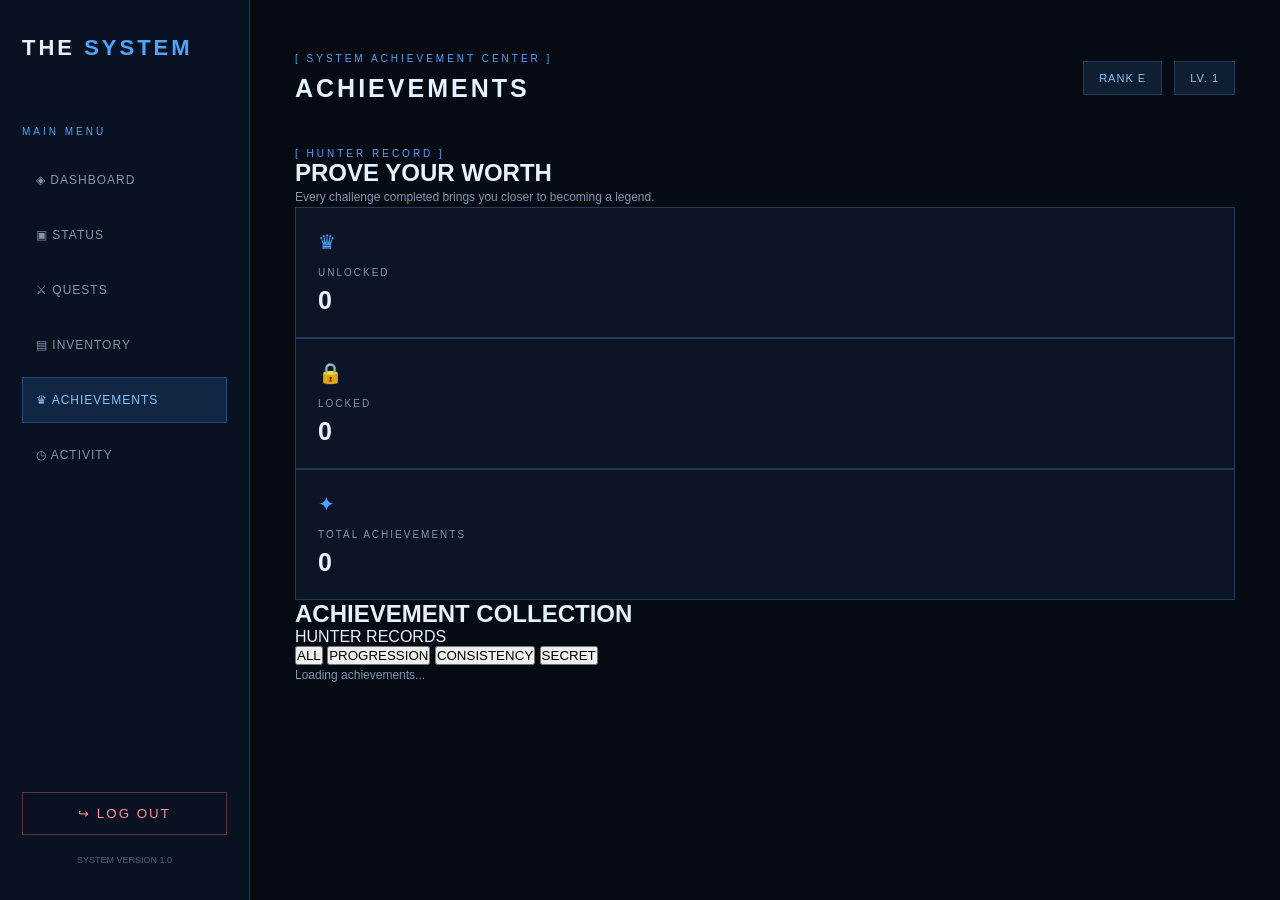
==== achievements.html @ dc0255b0 "Add achievements.html with initial layout and content" ====
```html
<!DOCTYPE html>
<html lang="en">
<head>
  <meta charset="UTF-8">
  <meta name="viewport" content="width=device-width, initial-scale=1.0">
  <title>THE SYSTEM | Achievements</title>
  <link rel="stylesheet" href="assets/css/dashboard.css">
  <link rel="stylesheet" href="assets/css/quests.css">
  <link rel="stylesheet" href="assets/css/achievements.css">
</head>
<body>

  <aside class="sidebar">
    <div class="logo">THE <span>SYSTEM</span></div>

    <div class="menu-label">MAIN MENU</div>

    <nav>
      <a href="dashboard.html" class="nav-link">◈ DASHBOARD</a>
      <a href="dashboard.html#status" class="nav-link">▣ STATUS</a>
      <a href="quests.html" class="nav-link">⚔ QUESTS</a>
      <a href="dashboard.html#inventory" class="nav-link">▤ INVENTORY</a>
      <a href="achievements.html" class="nav-link active">♛ ACHIEVEMENTS</a>
      <a href="dashboard.html#activity" class="nav-link">◷ ACTIVITY</a>
    </nav>

    <div class="sidebar-bottom">
      <button id="logoutButton">↪ LOG OUT</button>
      <p>SYSTEM VERSION 1.0</p>
    </div>
  </aside>

  <main class="main-content">

    <header class="topbar">
      <div>
        <p class="system-label">[ SYSTEM ACHIEVEMENT CENTER ]</p>
        <h1>ACHIEVEMENTS</h1>
      </div>

      <div class="topbar-right">
        <span id="hunterRank">RANK E</span>
        <span id="hunterLevel">LV. 1</span>
      </div>
    </header>

    <section class="achievement-intro">
      <p class="system-label">[ HUNTER RECORD ]</p>
      <h2>PROVE YOUR WORTH</h2>
      <p class="muted">
        Every challenge completed brings you closer to becoming a legend.
      </p>
    </section>

    <section class="achievement-summary">

      <article class="resource-card">
        <span>♛</span>
        <p>UNLOCKED</p>
        <h2 id="unlockedCount">0</h2>
      </article>

      <article class="resource-card">
        <span>🔒</span>
        <p>LOCKED</p>
        <h2 id="lockedCount">0</h2>
      </article>

      <article class="resource-card">
        <span>✦</span>
        <p>TOTAL ACHIEVEMENTS</p>
        <h2 id="totalCount">0</h2>
      </article>

    </section>

    <section class="achievement-section">

      <div class="achievement-section-heading">
        <h2>ACHIEVEMENT COLLECTION</h2>
        <span>HUNTER RECORDS</span>
      </div>

      <div class="achievement-filters">
        <button class="achievement-filter active" data-filter="all">ALL</button>
        <button class="achievement-filter" data-filter="progression">PROGRESSION</button>
        <button class="achievement-filter" data-filter="consistency">CONSISTENCY</button>
        <button class="achievement-filter" data-filter="secret">SECRET</button>
      </div>

      <div id="achievementsGrid" class="achievement-grid">
        <p class="muted">Loading achievements...</p>
      </div>

    </section>

    <p id="achievementMessage" class="system-label"></p>

  </main>

  <script type="module" src="assets/js/achievements.js"></script>

</body>
</html>
```
---- assets/css/dashboard.css ----
* {
  box-sizing: border-box;
  margin: 0;
  padding: 0;
}

:root {
  --bg: #050a13;
  --surface: #0b1525;
  --surface-2: #101e32;
  --border: #203b5c;
  --blue: #4ca5ff;
  --blue-light: #83c5ff;
  --text: #e8f2ff;
  --muted: #8295ae;
}

body {
  min-height: 100vh;
  background: var(--bg);
  color: var(--text);
  font-family: Arial, sans-serif;
}

/* SIDEBAR */

.sidebar {
  position: fixed;
  inset: 0 auto 0 0;
  width: 250px;
  padding: 35px 22px;
  background: #081221;
  border-right: 1px solid var(--border);
  display: flex;
  flex-direction: column;
}

.logo {
  font-size: 22px;
  font-weight: bold;
  letter-spacing: 3px;
  margin-bottom: 65px;
}

.logo span {
  color: var(--blue);
}

.menu-label,
.system-label {
  color: var(--blue);
  font-size: 10px;
  letter-spacing: 3px;
}

.menu-label {
  margin-bottom: 20px;
}

.sidebar nav {
  display: flex;
  flex-direction: column;
  gap: 9px;
}

.nav-link {
  padding: 15px 13px;
  color: var(--muted);
  text-decoration: none;
  font-size: 12px;
  letter-spacing: 1px;
  border: 1px solid transparent;
  transition: 0.2s;
}

.nav-link:hover,
.nav-link.active {
  color: var(--blue-light);
  background: #112642;
  border-color: #234d7b;
}

.sidebar-bottom {
  margin-top: auto;
}

.sidebar-bottom button {
  width: 100%;
  padding: 13px;
  color: #ff8d9b;
  background: transparent;
  border: 1px solid #623044;
  cursor: pointer;
  letter-spacing: 2px;
}

.sidebar-bottom p {
  color: #52647c;
  font-size: 9px;
  text-align: center;
  margin-top: 20px;
}

/* MAIN CONTENT */

.main-content {
  margin-left: 250px;
  padding: 35px 45px;
  max-width: 1600px;
}

.topbar {
  display: flex;
  justify-content: space-between;
  align-items: center;
  gap: 20px;
  margin-bottom: 45px;
}

h1 {
  font-size: 25px;
  letter-spacing: 3px;
  margin-top: 10px;
}

.topbar-right {
  display: flex;
  gap: 12px;
}

.topbar-right span {
  padding: 10px 15px;
  background: var(--surface-2);
  border: 1px solid var(--border);
  color: var(--blue-light);
  font-size: 11px;
  letter-spacing: 1px;
}

/* WELCOME */

.welcome-section {
  display: flex;
  align-items: center;
  justify-content: space-between;
  padding: 30px;
  background: linear-gradient(110deg, #102b4d, #0a1526 75%);
  border: 1px solid #28527d;
  margin-bottom: 25px;
}

.welcome-section h2 {
  font-size: 30px;
  letter-spacing: 2px;
  margin: 12px 0;
}

.muted {
  color: var(--muted);
  font-size: 12px;
}

.hunter-avatar {
  width: 90px;
  height: 90px;
  display: grid;
  place-items: center;
  font-size: 42px;
  background: #0a192c;
  border: 1px solid var(--blue);
  box-shadow: 0 0 25px #1d5a9680;
}

/* EXPERIENCE */

.progress-section,
.panel,
.resource-card {
  background: var(--surface);
  border: 1px solid var(--border);
}

.progress-section {
  padding: 25px;
  margin-bottom: 25px;
}

.section-heading,
.panel-heading {
  display: flex;
  align-items: center;
  justify-content: space-between;
  gap: 15px;
}

.section-heading {
  margin-bottom: 17px;
}

.section-heading h2,
.panel-heading h2 {
  font-size: 13px;
  letter-spacing: 2px;
}

.section-heading span,
.panel-heading span {
  color: var(--blue-light);
  font-size: 10px;
  letter-spacing: 1px;
}

.xp-track {
  height: 10px;
  background: #17263a;
  overflow: hidden;
}

.xp-fill {
  width: 0%;
  height: 100%;
  background: linear-gradient(90deg, #1764ad, #72c4ff);
  transition: width 0.4s;
}
/* STREAK CARDS */
.streak-grid {
  display: grid;
  grid-template-columns: repeat(2, minmax(0, 1fr));
  gap: 24px;
  margin: 24px 0;
}

.streak-card {
  background: #0c1728;
  border: 1px solid #203b5c;
  padding: 28px;
  min-height: 150px;
}

.streak-card .stat-icon {
  font-size: 28px;
  display: block;
  margin-bottom: 16px;
}

.streak-card .stat-label {
  color: #8195b0;
  font-size: 13px;
  letter-spacing: 2px;
  font-weight: 700;
}

.streak-card .stat-value {
  color: #e5efff;
  font-size: 36px;
  font-weight: 800;
  margin-top: 8px;
}

.streak-card .stat-description {
  color: #8195b0;
  font-size: 13px;
  margin-top: 6px;
}

@media (max-width: 650px) {
  .streak-grid {
    grid-template-columns: 1fr;
  }
}

.progress-section .muted {
  margin-top: 12px;
}

/* RESOURCE CARDS */

.resource-grid {
  display: grid;
  grid-template-columns: repeat(3, 1fr);
  gap: 18px;
  margin-bottom: 25px;
}

.resource-card {
  padding: 22px;
}

.resource-card span {
  color: var(--blue);
  font-size: 20px;
}

.resource-card p {
  color: var(--muted);
  font-size: 10px;
  letter-spacing: 2px;
  margin: 13px 0 8px;
}

.resource-card h2 {
  font-size: 25px;
}

/* PANELS */

.content-grid {
  display: grid;
  grid-template-columns: 1fr 1fr;
  gap: 20px;
  margin-bottom: 20px;
}

.panel {
  padding: 25px;
  min-width: 0;
}

.panel-heading {
  padding-bottom: 20px;
  border-bottom: 1px solid var(--border);
  margin-bottom: 20px;
}

.stats-list {
  display: flex;
  flex-direction: column;
  gap: 17px;
}

.secondary-panel {
  margin-bottom: 20px;
  min-height: 130px;
}

.secondary-panel > .muted {
  margin-top: 10px;
}

#dashboardMessage {
  margin-top: 20px;
}

/* MOBILE */

@media (max-width: 900px) {
  .sidebar {
    width: 190px;
  }

  .main-content {
    margin-left: 190px;
    padding: 25px;
  }

  .content-grid {
    grid-template-columns: 1fr;
  }
}

@media (max-width: 600px) {
  .sidebar {
    position: relative;
    width: 100%;
    padding: 18px;
    border-right: none;
    border-bottom: 1px solid var(--border);
  }

  .logo {
    margin-bottom: 20px;
  }

  .menu-label {
    display: none;
  }

  .sidebar nav {
    flex-direction: row;
    flex-wrap: wrap;
    gap: 5px;
  }

  .nav-link {
    padding: 10px;
    font-size: 10px;
  }

  .sidebar-bottom {
    margin-top: 15px;
  }

  .sidebar-bottom p {
    margin-top: 10px;
  }

  .main-content {
    margin-left: 0;
    padding: 20px 15px;
  }

  .topbar {
    align-items: flex-start;
    flex-direction: column;
    margin-bottom: 25px;
  }

  .welcome-section {
    padding: 20px;
  }

  .welcome-section h2 {
    font-size: 22px;
  }

  .hunter-avatar {
    width: 65px;
    height: 65px;
    font-size: 30px;
  }

  .resource-grid {
    gap: 9px;
  }

  .resource-card {
    padding: 13px;
  }

  .resource-card h2 {
    font-size: 19px;
  }
}

/* HUNTER ATTRIBUTES */

.stat-row {
  display: flex;
  justify-content: space-between;
  align-items: center;
  padding: 12px 14px;
  background: var(--surface-2);
  border-left: 2px solid var(--blue);
}

.stat-row span {
  color: var(--blue-light);
  font-size: 12px;
  letter-spacing: 2px;
}

.stat-row strong {
  color: var(--text);
  font-size: 14px;
}

/* QUEST CARDS */

.quest-card {
  padding: 15px;
  margin-bottom: 12px;
  background: var(--surface-2);
  border: 1px solid var(--border);
  border-left: 3px solid var(--blue);
}

.quest-card h3 {
  color: var(--blue-light);
  font-size: 13px;
  margin-bottom: 8px;
}

.quest-card p {
  color: var(--muted);
  font-size: 11px;
  line-height: 1.6;
  margin-top: 5px;
}

.quest-card p:last-child {
  color: #8cbfff;
  letter-spacing: 1px;
  font-size: 10px;
}

/* BUTTON FEEDBACK */

button:disabled {
  opacity: 0.5;
  cursor: not-allowed;
}
---- assets/css/quests.css ----
/* =========================================
   THE SYSTEM RPG — QUEST BOARD
========================================= */

.quest-intro {
  margin: 30px 0;
  padding: 28px;
  background: linear-gradient(120deg, #101d35, #172b4d);
  border: 1px solid var(--border);
  border-left: 3px solid var(--blue);
}

.quest-intro h2 {
  margin: 12px 0;
  color: var(--text);
  font-size: 22px;
  letter-spacing: 2px;
}

.muted {
  color: var(--muted);
  font-size: 12px;
  line-height: 1.7;
}

/* Summary cards */

.quest-summary {
  display: grid;
  grid-template-columns: repeat(3, 1fr);
  gap: 16px;
  margin-bottom: 35px;
}

.quest-summary .resource-card {
  padding: 20px;
  background: var(--surface-2);
  border: 1px solid var(--border);
}

.quest-summary .resource-card span {
  font-size: 20px;
  color: var(--blue-light);
}

.quest-summary .resource-card p {
  margin: 12px 0 6px;
  color: var(--muted);
  font-size: 10px;
  letter-spacing: 2px;
}

.quest-summary .resource-card h2 {
  color: var(--text);
  font-size: 27px;
}

/* Quest sections */

.quest-section {
  margin: 35px 0;
}

.quest-section-heading {
  display: flex;
  justify-content: space-between;
  align-items: center;
  gap: 15px;
  margin-bottom: 18px;
}

.quest-section-heading h2 {
  color: var(--text);
  font-size: 14px;
  letter-spacing: 2px;
}

.quest-section-heading span {
  color: var(--blue-light);
  font-size: 10px;
  letter-spacing: 1px;
}

/* Filters */

.quest-filters {
  display: flex;
  flex-wrap: wrap;
  gap: 10px;
  margin-bottom: 20px;
}

.filter-button {
  padding: 9px 18px;
  background: var(--surface-2);
  border: 1px solid var(--border);
  color: var(--muted);
  font-size: 10px;
  letter-spacing: 1px;
  cursor: pointer;
  transition: 0.2s ease;
}

.filter-button:hover,
.filter-button.active {
  background: var(--blue);
  border-color: var(--blue);
  color: white;
}

/* Quest grid */

.quest-grid {
  display: grid;
  grid-template-columns: repeat(2, minmax(0, 1fr));
  gap: 16px;
}

/* Quest cards */

.quest-card {
  position: relative;
  padding: 20px;
  background: var(--surface-2);
  border: 1px solid var(--border);
  border-left: 3px solid var(--blue);
  transition: 0.2s ease;
}

.quest-card:hover {
  border-color: var(--blue-light);
  transform: translateY(-2px);
}

.quest-card h3 {
  margin: 12px 0 8px;
  color: var(--blue-light);
  font-size: 14px;
  letter-spacing: 1px;
}

.quest-card p {
  color: var(--muted);
  font-size: 11px;
  line-height: 1.7;
}

.quest-meta {
  display: flex;
  flex-wrap: wrap;
  gap: 8px;
  margin: 12px 0;
}

.quest-tag {
  padding: 5px 8px;
  background: #172b4d;
  border: 1px solid var(--border);
  color: var(--blue-light);
  font-size: 9px;
  letter-spacing: 1px;
}

.quest-rewards {
  display: flex;
  gap: 18px;
  margin: 15px 0;
  color: var(--text);
  font-size: 11px;
}

.quest-action {
  width: 100%;
  margin-top: 12px;
  padding: 11px;
  background: transparent;
  border: 1px solid var(--blue);
  color: var(--blue-light);
  font-size: 10px;
  font-weight: bold;
  letter-spacing: 2px;
  cursor: pointer;
  transition: 0.2s ease;
}

.quest-action:hover {
  background: var(--blue);
  color: white;
}

.quest-action:disabled {
  opacity: 0.45;
  cursor: not-allowed;
}

.quest-status {
  display: inline-block;
  padding: 5px 9px;
  font-size: 9px;
  letter-spacing: 1px;
  border: 1px solid var(--border);
  color: var(--muted);
}

.quest-status.active {
  color: #8cbfff;
  border-color: #426b9e;
}

.quest-status.completed {
  color: #8fe0b0;
  border-color: #397b59;
}

/* Responsive */

@media (max-width: 850px) {
  .quest-grid {
    grid-template-columns: 1fr;
  }
}

@media (max-width: 600px) {
  .quest-summary {
    grid-template-columns: 1fr;
  }

  .quest-intro {
    padding: 20px;
  }

  .quest-intro h2 {
    font-size: 17px;
  }

  .quest-section-heading {
    align-items: flex-start;
    flex-direction: column;
  }
}
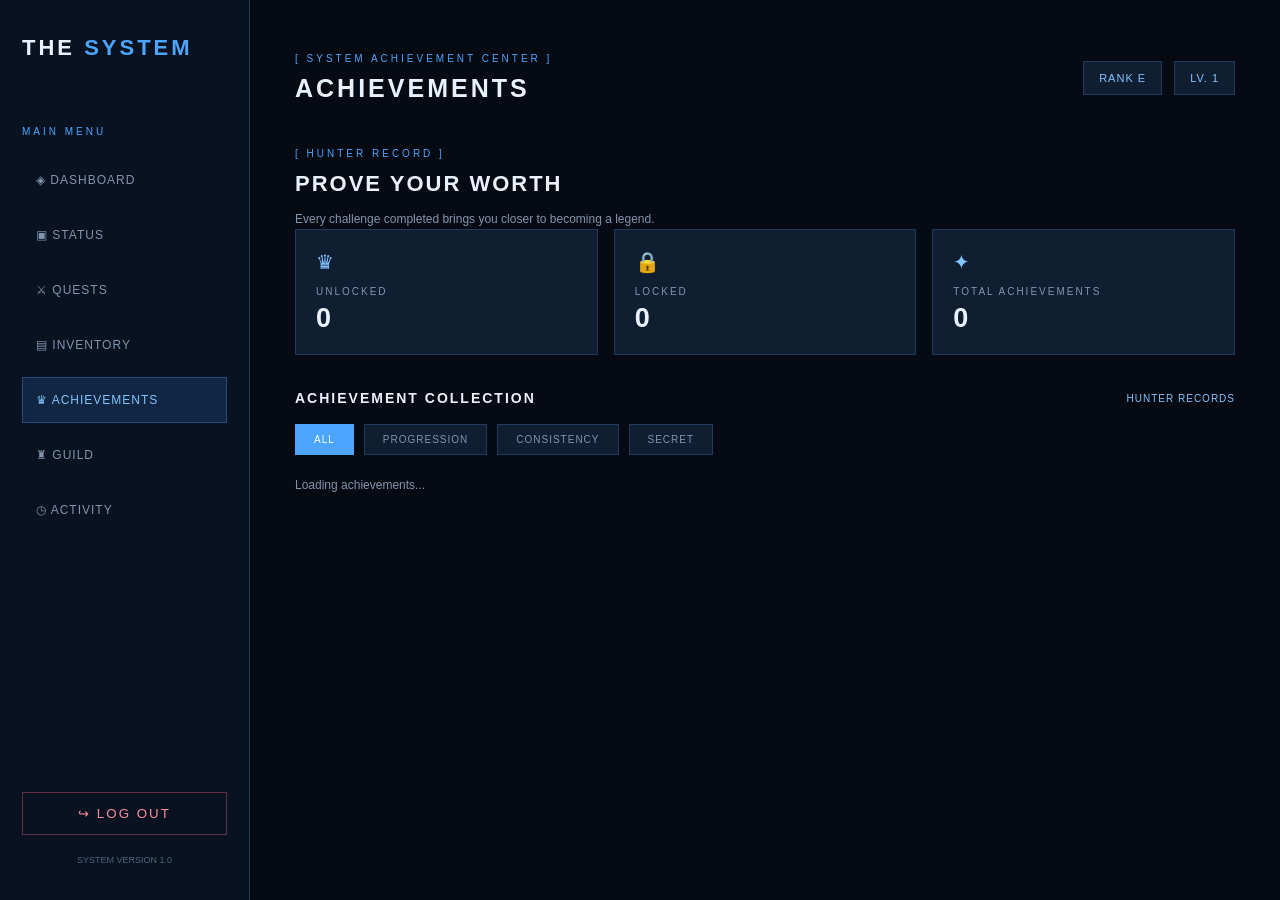
==== commit b643a3de: "Add GUILD link to achievements navigation" ====
--- a/achievements.html
+++ b/achievements.html
@@ -22,6 +22,7 @@
       <a href="quests.html" class="nav-link">⚔ QUESTS</a>
       <a href="dashboard.html#inventory" class="nav-link">▤ INVENTORY</a>
       <a href="achievements.html" class="nav-link active">♛ ACHIEVEMENTS</a>
+      <a href="guild.html" class="nav-link">♜ GUILD</a>
       <a href="dashboard.html#activity" class="nav-link">◷ ACTIVITY</a>
     </nav>
 
--- a/assets/css/dashboard.css
+++ b/assets/css/dashboard.css
@@ -490,3 +490,205 @@
   opacity: 0.5;
   cursor: not-allowed;
 }
+
+/* PANEL QUICK LINKS */
+.panel-footer {
+  display: flex;
+  justify-content: flex-end;
+  margin-top: 20px;
+  padding-top: 14px;
+  border-top: 1px solid var(--border);
+}
+
+.panel-link {
+  color: var(--blue-light);
+  text-decoration: none;
+  font-size: 0.8rem;
+  font-weight: 700;
+  letter-spacing: 1px;
+  transition: color 0.2s ease;
+}
+
+.panel-link:hover {
+  color: var(--text);
+}
+/* =========================================
+   MISSION GOALS
+========================================= */
+
+.mission-goals {
+  margin-top: 24px;
+}
+
+.goal-card {
+  padding: 20px;
+  margin-top: 16px;
+  background: rgba(255, 255, 255, 0.025);
+  border: 1px solid var(--border);
+  border-radius: 12px;
+}
+
+.goal-heading {
+  display: flex;
+  justify-content: space-between;
+  align-items: center;
+  margin-bottom: 14px;
+  color: var(--text);
+  font-weight: 700;
+  letter-spacing: 1px;
+}
+
+.goal-heading strong {
+  font-size: 20px;
+  color: #ffffff;
+}
+
+.goal-track {
+  width: 100%;
+  height: 10px;
+  background: rgba(255, 255, 255, 0.08);
+  border-radius: 20px;
+  overflow: hidden;
+}
+
+.goal-fill {
+  height: 100%;
+  width: 0%;
+  border-radius: 20px;
+  transition: width 0.6s ease;
+}
+
+.daily-fill {
+  background: linear-gradient(90deg, #2476d2, #54baff);
+  box-shadow: 0 0 12px rgba(84, 186, 255, 0.35);
+}
+
+.weekly-fill {
+  background: linear-gradient(90deg, #168c62, #55d99b);
+  box-shadow: 0 0 12px rgba(85, 217, 155, 0.35);
+}
+
+.goal-card .muted {
+  margin-top: 10px;
+  font-size: 11px;
+  letter-spacing: 1px;
+}
+
+@media (max-width: 600px) {
+  .goal-card {
+    padding: 15px;
+  }
+
+  .goal-heading strong {
+    font-size: 17px;
+  }
+}
+
+/* =========================================
+   HUNTER RANK PROGRESSION
+========================================= */
+
+.rank-progression {
+  margin-top: 24px;
+}
+
+.rank-overview {
+  display: grid;
+  grid-template-columns: 1fr 1fr;
+  gap: 16px;
+  margin-top: 20px;
+}
+
+.current-rank,
+.next-rank {
+  display: flex;
+  flex-direction: column;
+  align-items: center;
+  justify-content: center;
+  padding: 24px 16px;
+  background: rgba(255, 255, 255, 0.025);
+  border: 1px solid var(--border);
+  border-radius: 12px;
+}
+
+.current-rank span,
+.next-rank span {
+  color: var(--muted);
+  font-size: 10px;
+  font-weight: 700;
+  letter-spacing: 2px;
+}
+
+.current-rank strong,
+.next-rank strong {
+  margin: 8px 0;
+  font-size: 42px;
+  font-weight: 900;
+  color: #54baff;
+  text-shadow: 0 0 18px rgba(84, 186, 255, 0.35);
+}
+
+.next-rank strong {
+  color: #d5b56a;
+  text-shadow: 0 0 18px rgba(213, 181, 106, 0.3);
+}
+
+.next-rank small {
+  color: var(--muted);
+  font-size: 10px;
+  letter-spacing: 1px;
+}
+
+.rank-progress-info {
+  display: flex;
+  justify-content: space-between;
+  align-items: center;
+  gap: 12px;
+  margin: 24px 0 12px;
+  color: var(--muted);
+  font-size: 11px;
+  font-weight: 700;
+  letter-spacing: 1px;
+}
+
+.rank-progress-info strong {
+  color: #fff;
+  font-size: 13px;
+  text-align: right;
+}
+
+.rank-track {
+  height: 12px;
+  background: rgba(255, 255, 255, 0.08);
+}
+
+.rank-fill {
+  background: linear-gradient(90deg, #2476d2, #d5b56a);
+  box-shadow: 0 0 14px rgba(84, 186, 255, 0.3);
+}
+
+.rank-progression > .muted {
+  margin-top: 12px;
+  font-size: 11px;
+  letter-spacing: 1px;
+}
+
+@media (max-width: 600px) {
+  .rank-overview {
+    gap: 10px;
+  }
+
+  .current-rank,
+  .next-rank {
+    padding: 18px 10px;
+  }
+
+  .current-rank strong,
+  .next-rank strong {
+    font-size: 34px;
+  }
+
+  .rank-progress-info {
+    flex-wrap: wrap;
+  }
+}
--- a/assets/css/quests.css
+++ b/assets/css/quests.css
@@ -239,3 +239,521 @@
     flex-direction: column;
   }
 }
+/* =========================================
+   THE SYSTEM RPG — ACHIEVEMENT NOTIFICATION
+========================================= */
+
+.achievement-modal {
+  position: fixed;
+  inset: 0;
+  z-index: 9999;
+  display: flex;
+  align-items: center;
+  justify-content: center;
+  padding: 20px;
+  background: rgba(3, 8, 20, 0.88);
+  backdrop-filter: blur(8px);
+}
+
+.achievement-modal.hidden {
+  display: none;
+}
+
+.achievement-modal-content {
+  position: relative;
+  width: 100%;
+  max-width: 420px;
+  padding: 35px 28px;
+  text-align: center;
+  background: linear-gradient(145deg, #101d35, #172b4d);
+  border: 1px solid #426b9e;
+  box-shadow:
+    0 0 20px rgba(66, 107, 158, 0.25),
+    0 0 60px rgba(66, 107, 158, 0.12);
+  animation: achievementAppear 0.45s ease;
+}
+
+.achievement-modal-content::before {
+  content: "";
+  position: absolute;
+  top: 0;
+  left: 15%;
+  width: 70%;
+  height: 2px;
+  background: linear-gradient(
+    90deg,
+    transparent,
+    #8cbfff,
+    transparent
+  );
+}
+
+.achievement-modal-icon {
+  display: flex;
+  align-items: center;
+  justify-content: center;
+  width: 90px;
+  height: 90px;
+  margin: 25px auto;
+  background: #203b63;
+  border: 1px solid #8cbfff;
+  box-shadow: 0 0 25px rgba(140, 191, 255, 0.2);
+  font-size: 42px;
+  animation: achievementGlow 2s infinite alternate;
+}
+
+.achievement-modal-label {
+  color: #8cbfff;
+  font-size: 11px;
+  letter-spacing: 3px;
+  font-weight: bold;
+}
+
+.achievement-modal-content h2 {
+  margin: 15px 0;
+  color: #ffffff;
+  font-size: 22px;
+  letter-spacing: 2px;
+}
+
+.achievement-modal-content > p:not(.system-label):not(.achievement-modal-label) {
+  color: #aebbd0;
+  font-size: 12px;
+  line-height: 1.7;
+}
+
+.achievement-modal-rewards {
+  display: flex;
+  justify-content: center;
+  flex-wrap: wrap;
+  gap: 20px;
+  margin: 25px 0;
+  color: #8fe0b0;
+  font-size: 12px;
+  font-weight: bold;
+}
+
+.achievement-modal-content .quest-action {
+  margin-top: 10px;
+  background: #203b63;
+  border-color: #8cbfff;
+  color: #ffffff;
+}
+
+.achievement-modal-content .quest-action:hover {
+  background: #426b9e;
+}
+
+@keyframes achievementAppear {
+  from {
+    opacity: 0;
+    transform: scale(0.85) translateY(20px);
+  }
+
+  to {
+    opacity: 1;
+    transform: scale(1) translateY(0);
+  }
+}
+
+@keyframes achievementGlow {
+  from {
+    box-shadow: 0 0 10px rgba(140, 191, 255, 0.15);
+  }
+
+  to {
+    box-shadow: 0 0 30px rgba(140, 191, 255, 0.55);
+  }
+}
+/* =========================================
+   QUEST TYPES — VISUAL IDENTITY
+========================================= */
+
+/* Card header */
+
+.quest-card-top {
+  display: flex;
+  justify-content: space-between;
+  align-items: center;
+  flex-wrap: wrap;
+  gap: 10px;
+  margin-bottom: 15px;
+}
+
+.quest-type {
+  display: inline-flex;
+  align-items: center;
+  gap: 6px;
+  padding: 6px 10px;
+  font-size: 9px;
+  font-weight: bold;
+  letter-spacing: 1.5px;
+  border: 1px solid currentColor;
+}
+
+.quest-difficulty {
+  padding: 5px 8px;
+  background: rgba(255,255,255,0.04);
+  border: 1px solid var(--border);
+  color: var(--muted);
+  font-size: 9px;
+  letter-spacing: 1px;
+}
+
+/* DAILY — BLUE */
+
+.quest-card.type-daily {
+  border-left-color: #4b9cff;
+}
+
+.type-daily .quest-type {
+  color: #75b7ff;
+  background: rgba(75,156,255,0.10);
+}
+
+/* WEEKLY — GREEN */
+
+.quest-card.type-weekly {
+  border-left-color: #45d69a;
+}
+
+.type-weekly .quest-type {
+  color: #65e5ad;
+  background: rgba(69,214,154,0.10);
+}
+
+/* SPECIAL — PURPLE */
+
+.quest-card.type-special {
+  border-left-color: #b58aff;
+}
+
+.type-special .quest-type {
+  color: #c5a3ff;
+  background: rgba(181,138,255,0.10);
+}
+
+/* MAIN — GOLD */
+
+.quest-card.type-main {
+  border-left-color: #e8bd55;
+  background: linear-gradient(
+    120deg,
+    var(--surface-2),
+    rgba(232,189,85,0.06)
+  );
+}
+
+.type-main .quest-type {
+  color: #f0ca70;
+  background: rgba(232,189,85,0.10);
+}
+
+/* DUNGEON — RED */
+
+.quest-card.type-dungeon {
+  border-left-color: #ff6474;
+}
+
+.type-dungeon .quest-type {
+  color: #ff8793;
+  background: rgba(255,100,116,0.10);
+}
+
+/* Rewards */
+
+.quest-rewards span:first-child {
+  color: #8cbfff;
+}
+
+.quest-rewards span:last-child {
+  color: #e8bd55;
+}
+
+/* Hover effects */
+
+.quest-card.type-daily:hover {
+  border-color: #4b9cff;
+}
+
+.quest-card.type-weekly:hover {
+  border-color: #45d69a;
+}
+
+.quest-card.type-special:hover {
+  border-color: #b58aff;
+}
+
+.quest-card.type-main:hover {
+  border-color: #e8bd55;
+}
+
+.quest-card.type-dungeon:hover {
+  border-color: #ff6474;
+}
+/* =========================================
+   QUEST PROGRESS & STATUS
+========================================= */
+
+.quest-progress {
+  margin: 18px 0 12px;
+}
+
+.quest-progress-info {
+  display: flex;
+  justify-content: space-between;
+  align-items: center;
+  margin-bottom: 8px;
+}
+
+.quest-progress-info span {
+  color: var(--muted);
+  font-size: 9px;
+  letter-spacing: 1.5px;
+}
+
+.quest-progress-info strong {
+  color: var(--blue-light);
+  font-size: 11px;
+}
+
+.quest-progress-track {
+  width: 100%;
+  height: 6px;
+  overflow: hidden;
+  background: #0b1425;
+  border: 1px solid var(--border);
+}
+
+.quest-progress-fill {
+  height: 100%;
+  transition: width 0.4s ease;
+}
+
+.progress-active {
+  background: #4b9cff;
+  box-shadow: 0 0 10px rgba(75,156,255,0.5);
+}
+
+.progress-completed {
+  background: #e8bd55;
+  box-shadow: 0 0 10px rgba(232,189,85,0.5);
+}
+
+.quest-status-label {
+  display: inline-block;
+  margin: 5px 0;
+  font-size: 9px;
+  font-weight: bold;
+  letter-spacing: 1.5px;
+}
+
+.quest-status-label.status-active {
+  color: #75b7ff;
+}
+
+.quest-status-label.status-ready {
+  color: #e8bd55;
+}
+/* =========================================
+   ELITE QUEST CARDS — MAIN & SPECIAL
+========================================= */
+
+/* MAIN QUEST — LEGENDARY */
+
+.quest-card.type-main {
+  position: relative;
+  overflow: hidden;
+  background: linear-gradient(
+    135deg,
+    #1b2233,
+    #292a32,
+    #17243a
+  );
+  border: 1px solid rgba(232, 189, 85, 0.45);
+  border-left: 4px solid #e8bd55;
+  box-shadow: 0 0 18px rgba(232, 189, 85, 0.07);
+}
+
+.quest-card.type-main::before {
+  content: "LEGENDARY";
+  position: absolute;
+  top: 0;
+  right: 0;
+  padding: 6px 12px;
+  background: rgba(232, 189, 85, 0.12);
+  color: #e8bd55;
+  font-size: 8px;
+  letter-spacing: 2px;
+  border-bottom: 1px solid rgba(232, 189, 85, 0.3);
+  border-left: 1px solid rgba(232, 189, 85, 0.3);
+}
+
+.quest-card.type-main:hover {
+  box-shadow: 0 0 25px rgba(232, 189, 85, 0.16);
+  transform: translateY(-4px);
+}
+
+/* SPECIAL QUEST — EPIC */
+
+.quest-card.type-special {
+  position: relative;
+  overflow: hidden;
+  background: linear-gradient(
+    135deg,
+    #211b36,
+    #29213f,
+    #171d35
+  );
+  border: 1px solid rgba(181, 138, 255, 0.4);
+  border-left: 4px solid #b58aff;
+  box-shadow: 0 0 18px rgba(181, 138, 255, 0.07);
+}
+
+.quest-card.type-special::before {
+  content: "EPIC";
+  position: absolute;
+  top: 0;
+  right: 0;
+  padding: 6px 12px;
+  background: rgba(181, 138, 255, 0.12);
+  color: #c5a3ff;
+  font-size: 8px;
+  letter-spacing: 2px;
+  border-bottom: 1px solid rgba(181, 138, 255, 0.3);
+  border-left: 1px solid rgba(181, 138, 255, 0.3);
+}
+
+.quest-card.type-special:hover {
+  box-shadow: 0 0 25px rgba(181, 138, 255, 0.18);
+  transform: translateY(-4px);
+}
+/* =========================================
+   FEATURED QUESTS
+========================================= */
+
+.featured-section {
+  padding: 22px;
+  background: linear-gradient(
+    135deg,
+    rgba(181, 138, 255, 0.04),
+    rgba(232, 189, 85, 0.04)
+  );
+  border: 1px solid var(--border);
+}
+
+.featured-section .quest-section-heading {
+  padding-bottom: 14px;
+  border-bottom: 1px solid var(--border);
+}
+
+.featured-section .quest-section-heading h2 {
+  color: #e8bd55;
+}
+
+.featured-card {
+  min-height: 230px;
+  display: flex;
+  flex-direction: column;
+}
+
+.featured-card .quest-rewards {
+  margin-top: auto;
+}
+
+.featured-card .quest-action {
+  margin-top: 18px;
+}
+
+@media (max-width: 600px) {
+  .featured-section {
+    padding: 14px;
+  }
+}
+
+/* =========================================
+   SYSTEM PROGRESSION NOTIFICATIONS
+========================================= */
+
+/* LEVEL UP — ELECTRIC BLUE */
+.achievement-modal-content.system-level-up {
+  border-color: #54baff;
+  box-shadow:
+    0 0 25px rgba(84, 186, 255, 0.35),
+    0 0 80px rgba(84, 186, 255, 0.18);
+}
+
+.achievement-modal-content.system-level-up::before {
+  background: linear-gradient(
+    90deg,
+    transparent,
+    #54baff,
+    transparent
+  );
+}
+
+.system-level-up .achievement-modal-icon {
+  background: #123b65;
+  border-color: #54baff;
+  box-shadow: 0 0 30px rgba(84, 186, 255, 0.4);
+}
+
+.system-level-up .achievement-modal-label {
+  color: #54baff;
+}
+
+/* RANK UP — LEGENDARY GOLD */
+.achievement-modal-content.system-rank-up {
+  border-color: #e5bd63;
+  box-shadow:
+    0 0 30px rgba(229, 189, 99, 0.4),
+    0 0 90px rgba(229, 189, 99, 0.2);
+}
+
+.achievement-modal-content.system-rank-up::before {
+  background: linear-gradient(
+    90deg,
+    transparent,
+    #ffe09a,
+    transparent
+  );
+}
+
+.system-rank-up .achievement-modal-icon {
+  background: #49391b;
+  border-color: #e5bd63;
+  box-shadow: 0 0 35px rgba(229, 189, 99, 0.5);
+}
+
+.system-rank-up .achievement-modal-label {
+  color: #ffe09a;
+}
+
+.system-rank-up h2 {
+  color: #ffe09a;
+  text-shadow: 0 0 15px rgba(229, 189, 99, 0.35);
+}
+
+/* SPECIAL ANIMATION */
+@keyframes systemNotificationAppear {
+  0% {
+    opacity: 0;
+    transform: scale(0.7);
+    filter: brightness(2);
+  }
+
+  60% {
+    opacity: 1;
+    transform: scale(1.04);
+  }
+
+  100% {
+    transform: scale(1);
+    filter: brightness(1);
+  }
+}
+
+.achievement-modal-content.system-level-up,
+.achievement-modal-content.system-rank-up {
+  animation: systemNotificationAppear 0.65s ease;
+}
--- a/assets/css/achievements.css
+++ b/assets/css/achievements.css
@@ -0,0 +1,253 @@
+```css
+/* =========================================
+   THE SYSTEM RPG — ACHIEVEMENTS
+========================================= */
+
+.achievement-intro {
+  margin: 30px 0;
+  padding: 28px;
+  background: linear-gradient(120deg, #101d35, #172b4d);
+  border: 1px solid var(--border);
+  border-left: 3px solid var(--blue);
+}
+
+.achievement-intro h2 {
+  margin: 12px 0;
+  color: var(--text);
+  font-size: 22px;
+  letter-spacing: 2px;
+}
+
+/* Summary */
+
+.achievement-summary {
+  display: grid;
+  grid-template-columns: repeat(3, 1fr);
+  gap: 16px;
+  margin-bottom: 35px;
+}
+
+.achievement-summary .resource-card {
+  padding: 20px;
+  background: var(--surface-2);
+  border: 1px solid var(--border);
+}
+
+.achievement-summary .resource-card span {
+  font-size: 20px;
+  color: var(--blue-light);
+}
+
+.achievement-summary .resource-card p {
+  margin: 12px 0 6px;
+  color: var(--muted);
+  font-size: 10px;
+  letter-spacing: 2px;
+}
+
+.achievement-summary .resource-card h2 {
+  color: var(--text);
+  font-size: 27px;
+}
+
+/* Section */
+
+.achievement-section {
+  margin: 35px 0;
+}
+
+.achievement-section-heading {
+  display: flex;
+  justify-content: space-between;
+  align-items: center;
+  gap: 15px;
+  margin-bottom: 18px;
+}
+
+.achievement-section-heading h2 {
+  color: var(--text);
+  font-size: 14px;
+  letter-spacing: 2px;
+}
+
+.achievement-section-heading span {
+  color: var(--blue-light);
+  font-size: 10px;
+  letter-spacing: 1px;
+}
+
+/* Filters */
+
+.achievement-filters {
+  display: flex;
+  flex-wrap: wrap;
+  gap: 10px;
+  margin-bottom: 20px;
+}
+
+.achievement-filter {
+  padding: 9px 18px;
+  background: var(--surface-2);
+  border: 1px solid var(--border);
+  color: var(--muted);
+  font-size: 10px;
+  letter-spacing: 1px;
+  cursor: pointer;
+  transition: 0.2s ease;
+}
+
+.achievement-filter:hover,
+.achievement-filter.active {
+  background: var(--blue);
+  border-color: var(--blue);
+  color: white;
+}
+
+/* Grid */
+
+.achievement-grid {
+  display: grid;
+  grid-template-columns: repeat(3, minmax(0, 1fr));
+  gap: 16px;
+}
+
+/* Cards */
+
+.achievement-card {
+  position: relative;
+  padding: 22px;
+  background: var(--surface-2);
+  border: 1px solid var(--border);
+  border-top: 3px solid var(--blue);
+  transition: 0.2s ease;
+}
+
+.achievement-card:hover {
+  border-color: var(--blue-light);
+  transform: translateY(-3px);
+}
+
+.achievement-card.locked {
+  opacity: 0.65;
+  border-top-color: #46516a;
+}
+
+.achievement-card.unlocked {
+  border-top-color: #8cbfff;
+  box-shadow: 0 0 15px rgba(80, 145, 230, 0.08);
+}
+
+.achievement-icon {
+  display: flex;
+  align-items: center;
+  justify-content: center;
+  width: 54px;
+  height: 54px;
+  margin-bottom: 16px;
+  background: #172b4d;
+  border: 1px solid var(--border);
+  font-size: 26px;
+}
+
+.achievement-card.locked .achievement-icon {
+  filter: grayscale(1);
+}
+
+.achievement-card h3 {
+  margin-bottom: 9px;
+  color: var(--blue-light);
+  font-size: 13px;
+  letter-spacing: 1px;
+}
+
+.achievement-card p {
+  min-height: 38px;
+  color: var(--muted);
+  font-size: 11px;
+  line-height: 1.7;
+}
+
+.achievement-meta {
+  display: flex;
+  flex-wrap: wrap;
+  gap: 7px;
+  margin: 14px 0;
+}
+
+.achievement-tag {
+  padding: 5px 8px;
+  background: #172b4d;
+  border: 1px solid var(--border);
+  color: var(--blue-light);
+  font-size: 9px;
+  letter-spacing: 1px;
+}
+
+.achievement-rewards {
+  display: flex;
+  gap: 14px;
+  margin-top: 15px;
+  color: var(--text);
+  font-size: 10px;
+}
+
+.achievement-progress {
+  height: 5px;
+  margin-top: 15px;
+  overflow: hidden;
+  background: #26334a;
+}
+
+.achievement-progress-fill {
+  height: 100%;
+  background: linear-gradient(90deg, #426b9e, #8cbfff);
+  transition: width 0.3s ease;
+}
+
+.achievement-unlocked-label {
+  display: inline-block;
+  margin-top: 14px;
+  color: #8fe0b0;
+  font-size: 9px;
+  letter-spacing: 1px;
+}
+
+.achievement-locked-label {
+  display: inline-block;
+  margin-top: 14px;
+  color: var(--muted);
+  font-size: 9px;
+  letter-spacing: 1px;
+}
+
+/* Responsive */
+
+@media (max-width: 1000px) {
+  .achievement-grid {
+    grid-template-columns: repeat(2, minmax(0, 1fr));
+  }
+}
+
+@media (max-width: 600px) {
+  .achievement-summary {
+    grid-template-columns: 1fr;
+  }
+
+  .achievement-grid {
+    grid-template-columns: 1fr;
+  }
+
+  .achievement-intro {
+    padding: 20px;
+  }
+
+  .achievement-intro h2 {
+    font-size: 17px;
+  }
+
+  .achievement-section-heading {
+    align-items: flex-start;
+    flex-direction: column;
+  }
+}
+```
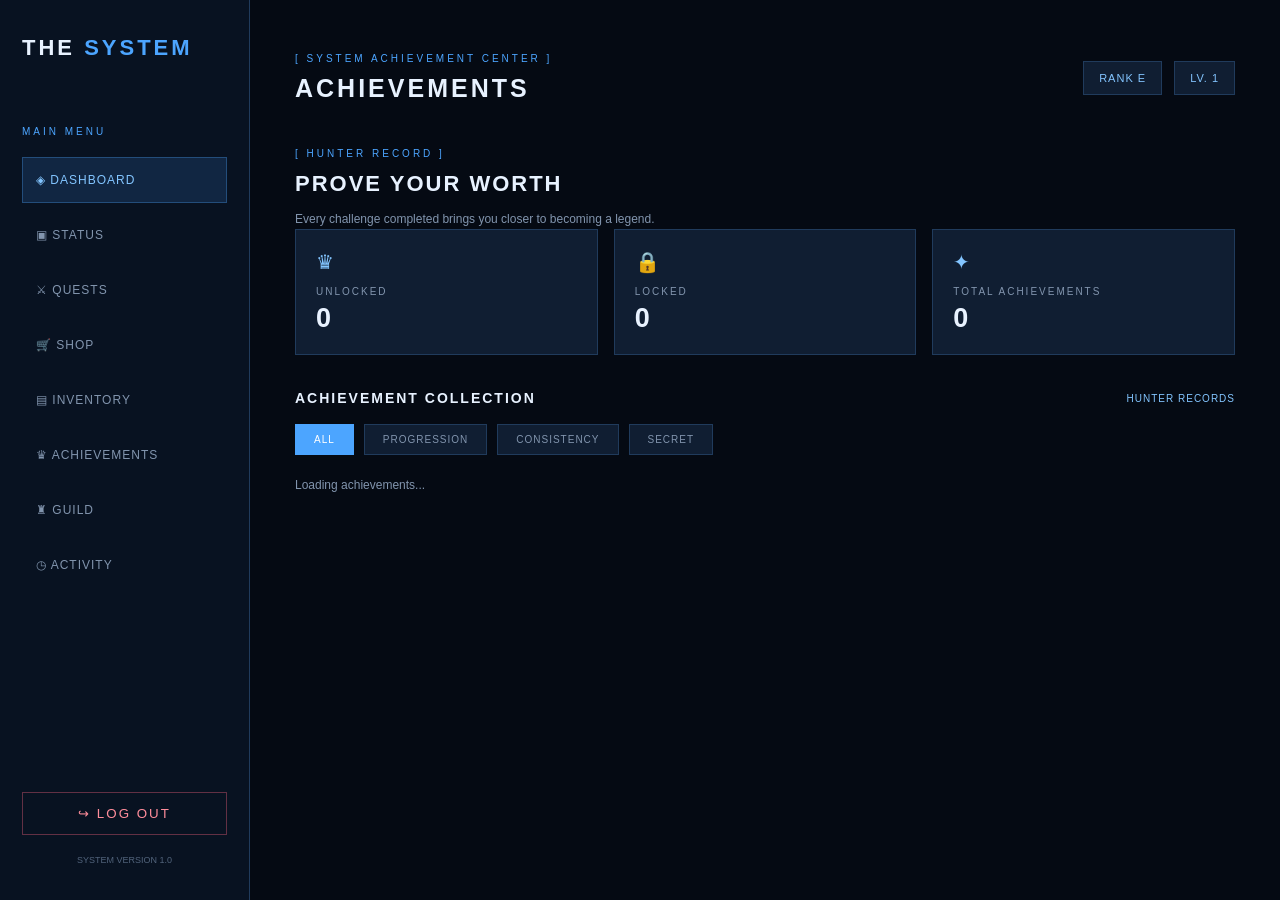
==== commit 45345cd4: "Update navigation links in achievements.html" ====
--- a/achievements.html
+++ b/achievements.html
@@ -17,14 +17,15 @@
     <div class="menu-label">MAIN MENU</div>
 
     <nav>
-      <a href="dashboard.html" class="nav-link">◈ DASHBOARD</a>
-      <a href="dashboard.html#status" class="nav-link">▣ STATUS</a>
-      <a href="quests.html" class="nav-link">⚔ QUESTS</a>
-      <a href="dashboard.html#inventory" class="nav-link">▤ INVENTORY</a>
-      <a href="achievements.html" class="nav-link active">♛ ACHIEVEMENTS</a>
-      <a href="guild.html" class="nav-link">♜ GUILD</a>
-      <a href="dashboard.html#activity" class="nav-link">◷ ACTIVITY</a>
-    </nav>
+  <a href="#dashboard" class="nav-link active">◈ DASHBOARD</a>
+  <a href="#status" class="nav-link">▣ STATUS</a>
+  <a href="quests.html" class="nav-link">⚔ QUESTS</a>
+  <a href="shop.html" class="nav-link">🛒 SHOP</a>
+  <a href="inventory.html" class="nav-link">▤ INVENTORY</a>
+  <a href="achievements.html" class="nav-link">♛ ACHIEVEMENTS</a>
+  <a href="guild.html" class="nav-link">♜ GUILD</a>
+  <a href="#activity" class="nav-link">◷ ACTIVITY</a>
+</nav>
 
     <div class="sidebar-bottom">
       <button id="logoutButton">↪ LOG OUT</button>
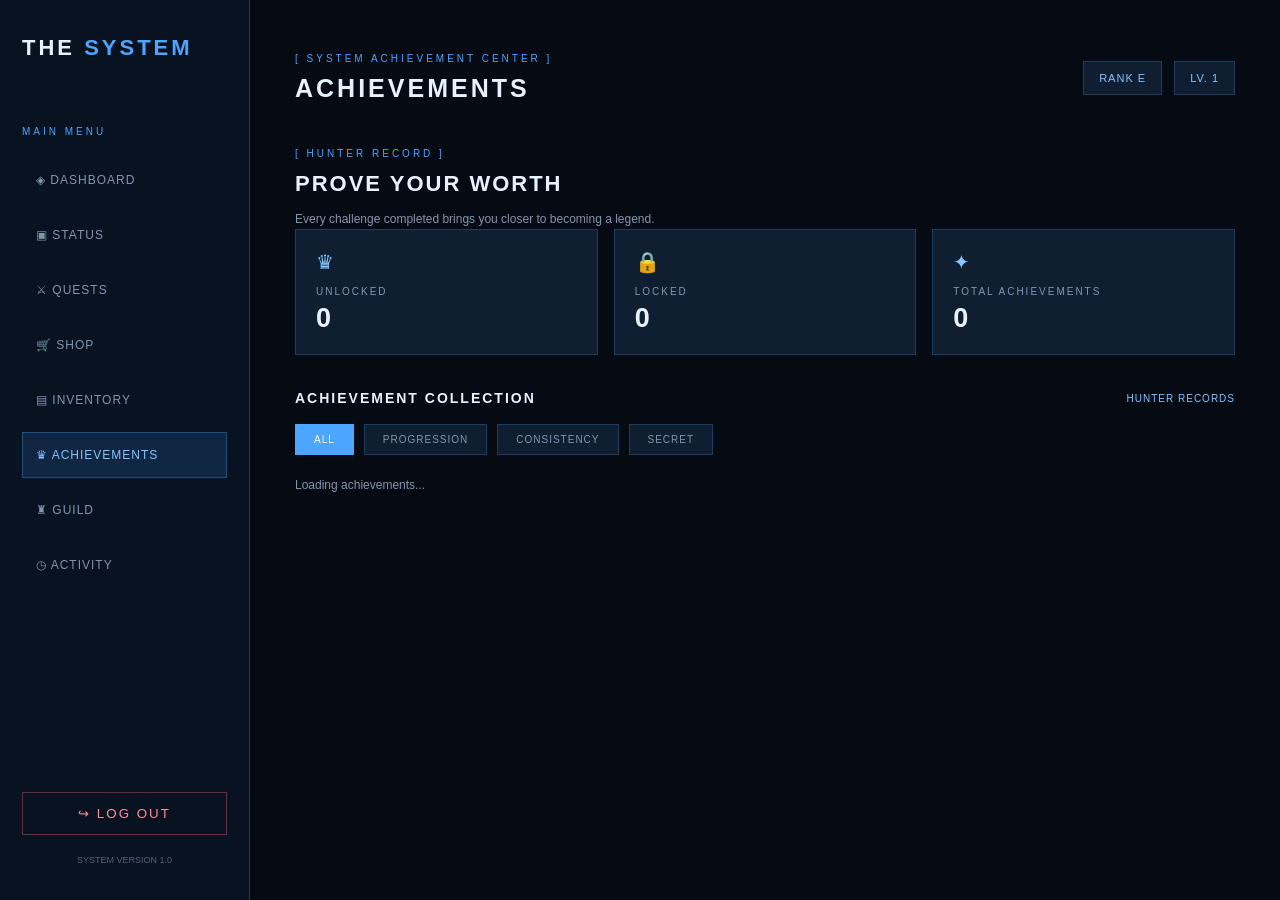
==== commit c67a99e7: "Update achievements.html" ====
--- a/achievements.html
+++ b/achievements.html
@@ -17,14 +17,14 @@
     <div class="menu-label">MAIN MENU</div>
 
     <nav>
-  <a href="#dashboard" class="nav-link active">◈ DASHBOARD</a>
-  <a href="#status" class="nav-link">▣ STATUS</a>
+  <a href="dashboard.html" class="nav-link">◈ DASHBOARD</a>
+  <a href="status.html" class="nav-link">▣ STATUS</a>
   <a href="quests.html" class="nav-link">⚔ QUESTS</a>
   <a href="shop.html" class="nav-link">🛒 SHOP</a>
   <a href="inventory.html" class="nav-link">▤ INVENTORY</a>
-  <a href="achievements.html" class="nav-link">♛ ACHIEVEMENTS</a>
+  <a href="achievements.html" class="nav-link active">♛ ACHIEVEMENTS</a>
   <a href="guild.html" class="nav-link">♜ GUILD</a>
-  <a href="#activity" class="nav-link">◷ ACTIVITY</a>
+  <a href="activity.html" class="nav-link">◷ ACTIVITY</a>
 </nav>
 
     <div class="sidebar-bottom">
--- a/assets/css/dashboard.css
+++ b/assets/css/dashboard.css
@@ -161,15 +161,22 @@
   font-size: 12px;
 }
 
+.hunter-avatar-container {
+  width: 110px;
+  height: 140px;
+  flex-shrink: 0;
+  border: 1px solid var(--blue);
+  border-radius: 8px;
+  overflow: hidden;
+  box-shadow: 0 0 25px #1d5a9680;
+}
+
 .hunter-avatar {
-  width: 90px;
-  height: 90px;
-  display: grid;
-  place-items: center;
-  font-size: 42px;
-  background: #0a192c;
-  border: 1px solid var(--blue);
-  box-shadow: 0 0 25px #1d5a9680;
+  display: block;
+  width: 100%;
+  height: 100%;
+  object-fit: cover;
+  object-position: center top;
 }
 
 /* EXPERIENCE */
@@ -692,3 +699,382 @@
     flex-wrap: wrap;
   }
 }
+/* =========================================
+   INVENTORY - MAIN LAYOUT FIX
+========================================= */
+
+.dashboard-layout {
+  width: 100%;
+  min-width: 0;
+}
+
+.dashboard-layout > .main-content {
+  width: calc(100% - 250px);
+  max-width: none;
+  min-width: 0;
+  margin-left: 250px;
+}
+
+/* TABLET */
+@media (max-width: 900px) {
+  .dashboard-layout > .main-content {
+    width: calc(100% - 190px);
+    margin-left: 190px;
+  }
+}
+
+/* MOBILE */
+@media (max-width: 600px) {
+  .dashboard-layout > .main-content {
+    width: 100%;
+    margin-left: 0;
+  }
+}
+/* =========================================
+   STATUS WINDOW - ATTRIBUTE DISPLAY
+========================================= */
+
+.stat-row {
+  display: grid;
+  grid-template-columns: 1fr auto;
+  align-items: center;
+  gap: 8px 15px;
+  padding: 18px 20px;
+  background: var(--surface-2);
+  border-left: 3px solid var(--blue);
+  border-bottom: 1px solid var(--border);
+}
+
+.stat-label {
+  color: var(--blue-light);
+  font-size: 13px;
+  font-weight: 700;
+  letter-spacing: 3px;
+}
+
+.stat-total {
+  color: #ffffff;
+  font-size: 32px;
+  font-weight: 900;
+  text-shadow: 0 0 15px #4ca5ff55;
+  text-align: right;
+}
+
+.stat-breakdown {
+  grid-column: 1 / -1;
+  display: flex;
+  flex-wrap: wrap;
+  gap: 10px 24px;
+}
+
+.stat-breakdown span {
+  color: var(--muted);
+  font-size: 10px;
+  letter-spacing: 1px;
+}
+
+.stat-breakdown span:last-child {
+  color: var(--blue-light);
+}
+
+@media (max-width: 600px) {
+  .stat-total {
+    font-size: 28px;
+  }
+
+  .stat-row {
+    padding: 15px;
+  }
+}
+/* =========================================
+   ACTIVITY LOG
+========================================= */
+
+.activity-card {
+  display: grid;
+  grid-template-columns: 48px minmax(0, 1fr) auto;
+  align-items: center;
+  gap: 16px;
+  padding: 20px;
+  background: var(--surface-2);
+  border-left: 3px solid var(--blue);
+  border-bottom: 1px solid var(--border);
+  transition: background 0.2s ease, border-color 0.2s ease;
+}
+
+.activity-card:hover {
+  background: var(--surface);
+  border-left-color: var(--blue-light);
+}
+
+.activity-icon {
+  display: flex;
+  align-items: center;
+  justify-content: center;
+  width: 44px;
+  height: 44px;
+  background: var(--surface);
+  border: 1px solid var(--border);
+  font-size: 21px;
+}
+
+.activity-info {
+  display: flex;
+  flex-direction: column;
+  gap: 6px;
+  min-width: 0;
+}
+
+.activity-title {
+  color: var(--blue-light);
+  font-size: 12px;
+  font-weight: 800;
+  letter-spacing: 2px;
+}
+
+.activity-description {
+  color: #ffffff;
+  font-size: 13px;
+  margin: 0;
+  overflow-wrap: anywhere;
+}
+
+.activity-date {
+  color: var(--muted);
+  font-size: 10px;
+  letter-spacing: 1px;
+}
+
+.activity-xp {
+  color: #8bffb0;
+  font-size: 17px;
+  font-weight: 900;
+  white-space: nowrap;
+  text-shadow: 0 0 10px #8bffb044;
+}
+
+@media (max-width: 600px) {
+  .activity-card {
+    grid-template-columns: 38px minmax(0, 1fr);
+    gap: 12px;
+    padding: 15px;
+  }
+
+  .activity-icon {
+    width: 36px;
+    height: 36px;
+    font-size: 18px;
+  }
+
+  .activity-xp {
+    grid-column: 2;
+    font-size: 14px;
+  }
+}
+/* DASHBOARD HUNTER AURA */
+.hunter-avatar-container {
+  position: relative;
+  isolation: isolate;
+  overflow: visible;
+}
+
+.hunter-avatar-container.has-aura::before {
+  content: "";
+  position: absolute;
+  z-index: -1;
+  inset: -20px;
+  border-radius: 50%;
+  background: var(--aura-color, #55aaff);
+  opacity: 0.35;
+  filter: blur(25px);
+  animation: dashboardAuraGlow 3s ease-in-out infinite;
+  pointer-events: none;
+}
+
+@keyframes dashboardAuraGlow {
+  0%, 100% {
+    opacity: 0.25;
+    transform: scale(0.96);
+  }
+
+  50% {
+    opacity: 0.55;
+    transform: scale(1.04);
+  }
+}
+
+/* HUNTER EQUIPMENT LAYERS */
+
+.hunter-avatar-container {
+  position: relative;
+  isolation: isolate;
+  overflow: visible;
+}
+
+/* Base de las capas */
+.hunter-layer {
+  position: absolute;
+  inset: 0;
+  pointer-events: none;
+}
+
+/* Accesorios detrás del personaje */
+.hunter-back-layer {
+  z-index: 1;
+}
+
+/* Retrato */
+.hunter-avatar {
+  position: relative;
+  z-index: 2;
+}
+
+/* Armaduras, armas y accesorios delanteros */
+.hunter-equipment-layer {
+  z-index: 3;
+}
+
+/* Título */
+.hunter-title-layer {
+  position: absolute;
+  z-index: 4;
+  bottom: -25px;
+  left: 50%;
+  transform: translateX(-50%);
+  color: #55aaff;
+  font-size: 11px;
+  font-weight: bold;
+  letter-spacing: 2px;
+  white-space: nowrap;
+  text-shadow: 0 0 10px #55aaff;
+}
+
+/* HUNTER EQUIPMENT VISUALS */
+
+.hunter-item {
+  position: absolute;
+  display: block;
+  pointer-events: none;
+  filter: drop-shadow(0 0 8px rgba(85, 170, 255, 0.8));
+}
+
+
+/* MONARCH WINGS */
+.hunter-item-back {
+  top: 15%;
+  left: 50%;
+  transform: translateX(-50%);
+  font-size: 76px;
+  z-index: 1;
+  width: 150px;
+  text-align: center;
+  filter:
+    drop-shadow(0 0 8px #55aaff)
+    drop-shadow(0 0 15px #8b5cf6);
+}
+
+
+/* Head equipment */
+.hunter-item-head {
+  top: 5%;
+  left: 50%;
+  transform: translateX(-50%);
+  font-size: 32px;
+}
+
+/* Weapons */
+.hunter-item-weapon {
+  right: -5%;
+  bottom: 20%;
+  font-size: 35px;
+  transform: rotate(-25deg);
+}
+
+/* Equipped item animation */
+.hunter-item {
+  animation: hunterEquipmentGlow 3s ease-in-out infinite;
+}
+
+@keyframes hunterEquipmentGlow {
+  0%, 100% {
+    filter: drop-shadow(0 0 5px rgba(85, 170, 255, 0.5));
+  }
+
+  50% {
+    filter: drop-shadow(0 0 12px rgba(85, 170, 255, 1));
+  }
+}
+
+/* HUNTER PORTRAIT SELECTOR */
+
+.hunter-profile-column {
+  display: flex;
+  flex-direction: column;
+  align-items: center;
+  gap: 18px;
+  flex-shrink: 0;
+}
+
+.avatar-selector {
+  display: grid;
+  grid-template-columns: repeat(6, 1fr);
+  gap: 7px;
+  width: 100%;
+  max-width: 250px;
+}
+
+.avatar-option {
+  width: 34px;
+  height: 43px;
+  padding: 2px;
+  background: #081426;
+  border: 1px solid #294665;
+  border-radius: 5px;
+  cursor: pointer;
+  overflow: hidden;
+  opacity: 0.65;
+  transition: all 0.2s ease;
+}
+
+.avatar-option img {
+  display: block;
+  width: 100%;
+  height: 100%;
+  object-fit: cover;
+  object-position: center top;
+}
+
+.avatar-option:hover {
+  opacity: 1;
+  border-color: #4ca5ff;
+  transform: translateY(-2px);
+}
+
+.avatar-option.selected {
+  opacity: 1;
+  border: 2px solid #4ca5ff;
+  box-shadow:
+    0 0 7px #4ca5ff,
+    0 0 15px #1d75c8a0;
+}
+
+.avatar-option:disabled {
+  cursor: wait;
+}
+
+@media (max-width: 600px) {
+  .hunter-profile-column {
+    gap: 14px;
+  }
+
+  .avatar-selector {
+    grid-template-columns: repeat(3, 1fr);
+    max-width: 125px;
+    gap: 6px;
+  }
+
+  .avatar-option {
+    width: 36px;
+    height: 44px;
+  }
+}
--- a/assets/css/quests.css
+++ b/assets/css/quests.css
@@ -757,3 +757,136 @@
 .achievement-modal-content.system-rank-up {
   animation: systemNotificationAppear 0.65s ease;
 }
+
+/* QUEST ENERGY DISPLAY */
+
+.quest-energy-card h2 {
+  display: flex;
+  align-items: baseline;
+  gap: 5px;
+}
+
+.quest-energy-card h2 small {
+  font-size: 0.65em;
+  color: #8da9c4;
+  font-weight: 400;
+}
+
+.quest-energy-track {
+  width: 100%;
+  height: 7px;
+  margin: 12px 0 8px;
+  background: rgba(5, 15, 30, 0.8);
+  border: 1px solid rgba(70, 150, 220, 0.25);
+  border-radius: 20px;
+  overflow: hidden;
+}
+
+.quest-energy-fill {
+  width: 0%;
+  height: 100%;
+  background: linear-gradient(90deg, #1677c8, #42c8ff);
+  box-shadow: 0 0 12px rgba(40, 170, 255, 0.65);
+  border-radius: 20px;
+  transition: width 0.4s ease;
+}
+
+#questEnergyPercentage {
+  display: block;
+  color: #70bfff;
+  font-size: 0.68rem;
+  letter-spacing: 1px;
+}
+
+/* ==========================================
+   HUNTER HP
+========================================== */
+
+.quest-hp-track {
+  width: 100%;
+  height: 8px;
+  margin: 12px 0 7px;
+  overflow: hidden;
+  border-radius: 10px;
+  background: rgba(255, 255, 255, 0.10);
+}
+
+.quest-hp-fill {
+  width: 0%;
+  height: 100%;
+  border-radius: 10px;
+  background: #e05252;
+  transition: width 0.4s ease;
+}
+
+.quest-hp-card > small {
+  display: block;
+  font-size: 11px;
+  letter-spacing: 1px;
+}
+
+.quest-exhausted-warning {
+  margin-top: 10px;
+  padding: 8px;
+  border: 1px solid rgba(255, 75, 75, 0.45);
+  border-radius: 5px;
+  background: rgba(255, 45, 45, 0.12);
+  color: #ff5555;
+  font-size: 10px;
+  font-weight: 800;
+  letter-spacing: 1px;
+  animation: questExhaustedPulse 2s infinite;
+}
+
+.quest-exhausted-warning[hidden] {
+  display: none;
+}
+
+@keyframes questExhaustedPulse {
+  0%, 100% {
+    box-shadow: 0 0 0 rgba(255, 45, 45, 0);
+  }
+  50% {
+    box-shadow: 0 0 12px rgba(255, 45, 45, 0.2);
+  }
+}
+
+/* ==========================================
+   RESOURCE REGEN INDICATORS
+========================================== */
+
+.resource-regen-indicator {
+  display: inline-block;
+  margin-top: 8px;
+  color: #65e6a3;
+  font-size: 11px;
+  font-weight: 900;
+  letter-spacing: 1.5px;
+  animation: resourceRegenPulse 1.5s ease-in-out infinite;
+}
+
+.resource-regen-indicator[hidden] {
+  display: none;
+}
+
+@keyframes resourceRegenPulse {
+  0% {
+    opacity: 0;
+    transform: translateY(5px);
+  }
+
+  30% {
+    opacity: 1;
+    transform: translateY(0);
+  }
+
+  70% {
+    opacity: 1;
+    transform: translateY(-2px);
+  }
+
+  100% {
+    opacity: 0;
+    transform: translateY(-5px);
+  }
+}
